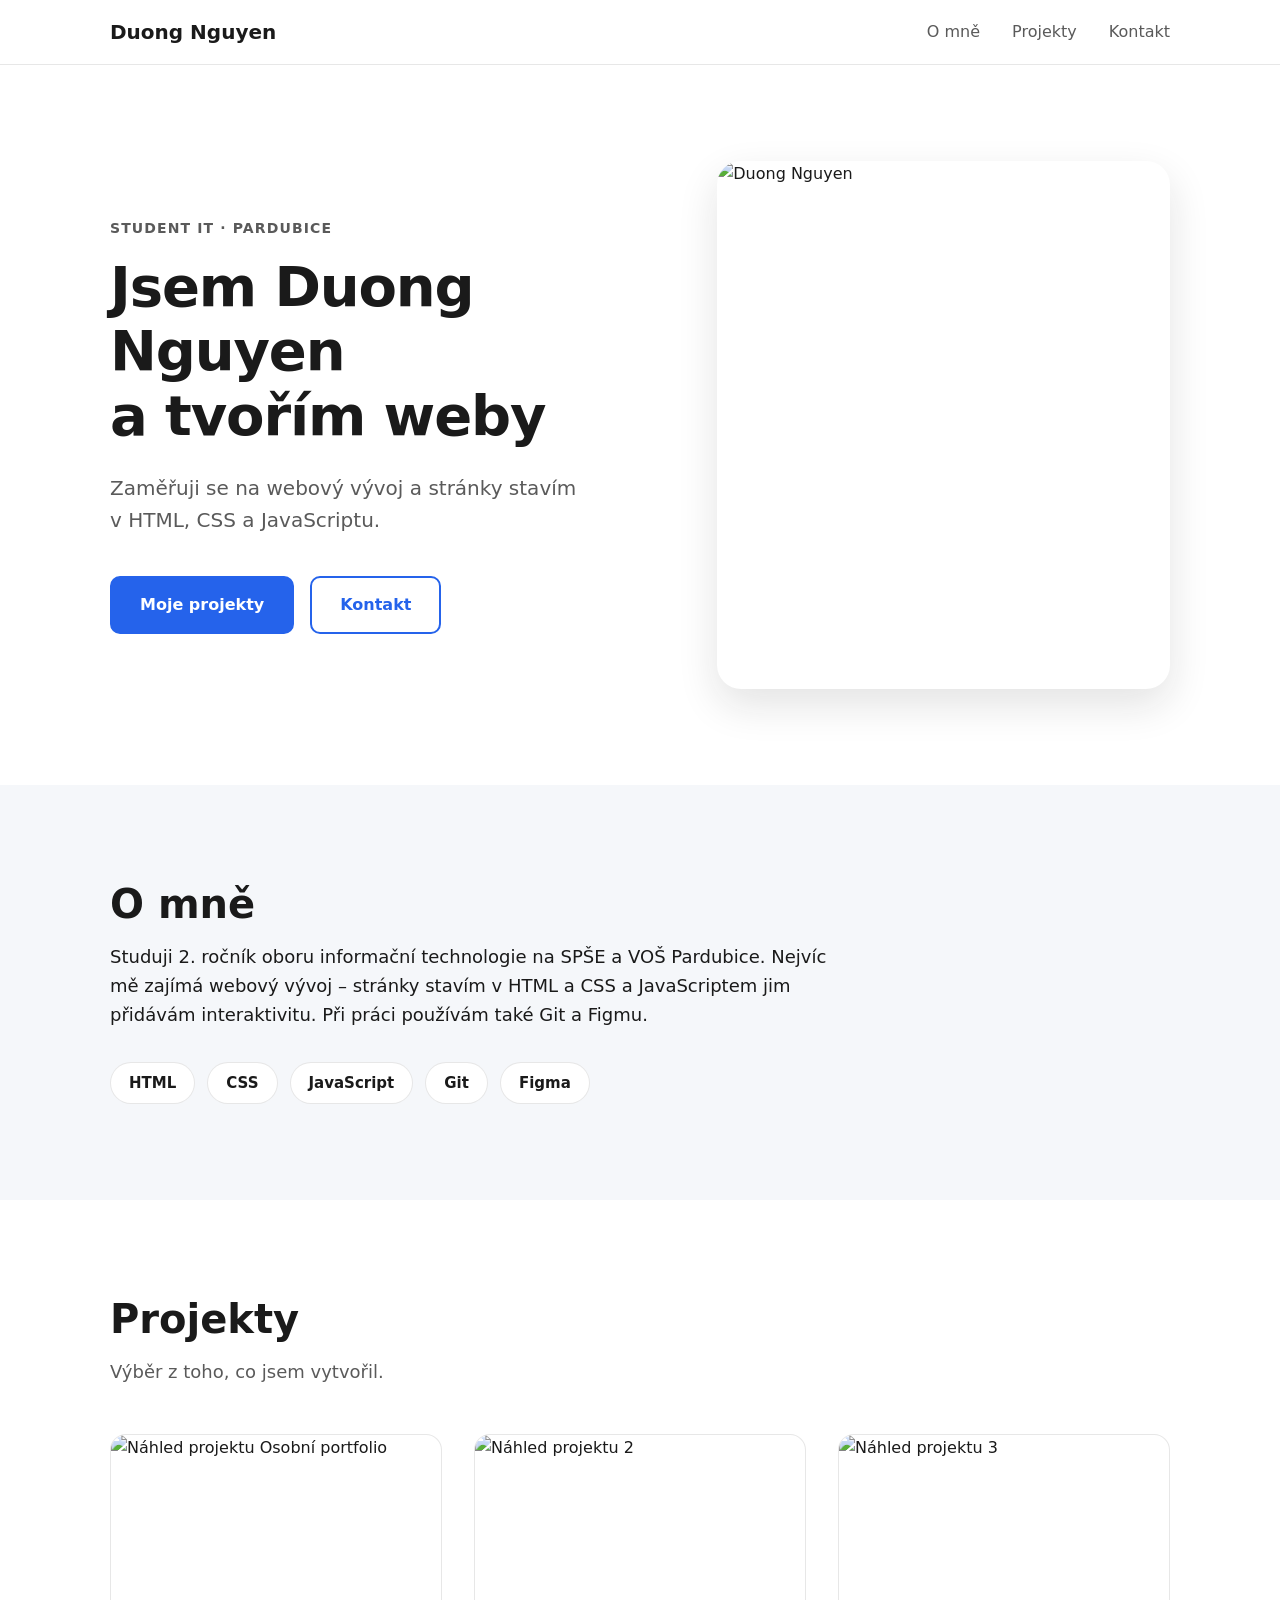
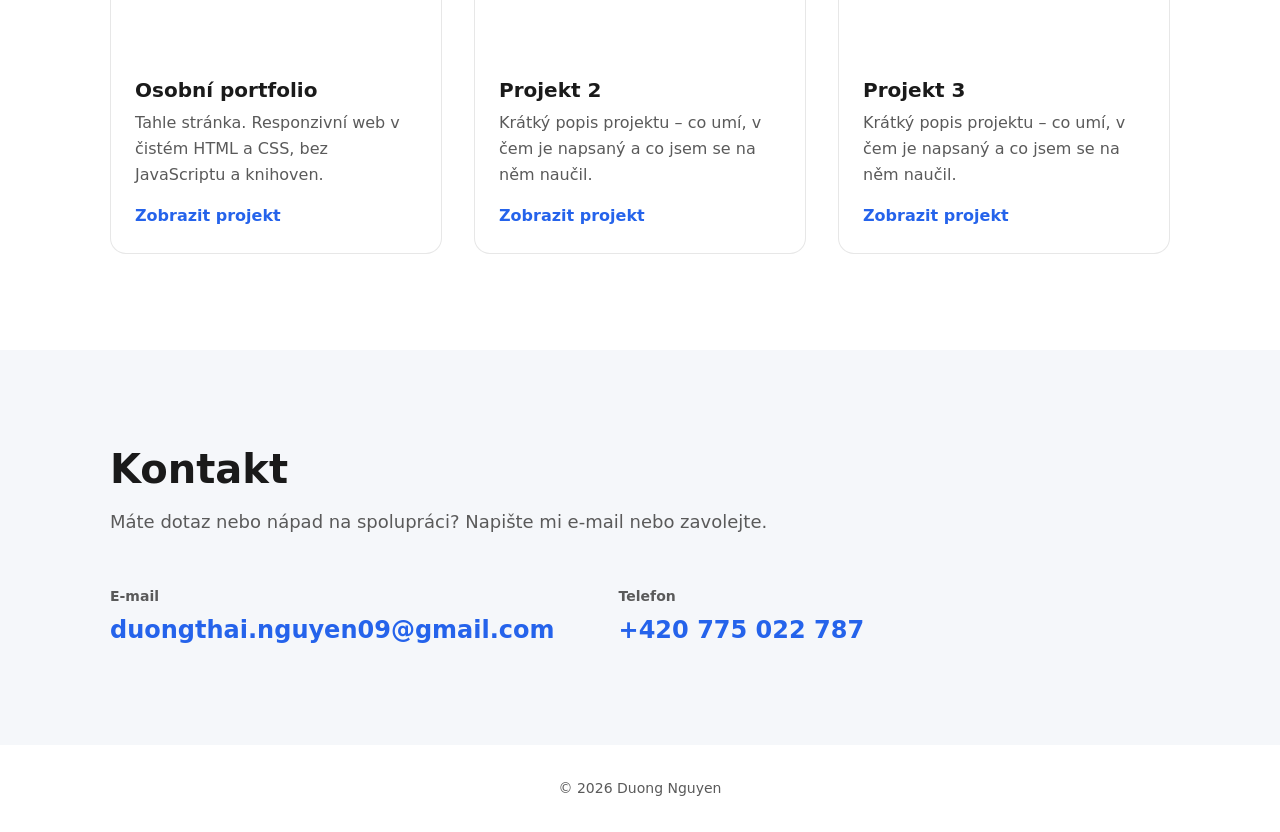
==== Landingpage.html @ 113cb016 "1. VERZE" ====
<!DOCTYPE html>
<html lang="cs">

<head>
  <meta charset="UTF-8">
  <!-- Bez tohohle řádku by mobil ukázal stránku jako zmenšený web pro počítač -->
  <meta name="viewport" content="width=device-width, initial-scale=1.0">
  <title>Duong Nguyen – portfolio</title>
  <!-- Krátký popis stránky (ukazuje ho třeba Google ve výsledcích hledání) -->
  <meta name="description"
    content="Duong Nguyen – student IT na SPŠE a VOŠ Pardubice. Webový vývoj v HTML, CSS a JavaScriptu.">
  <link rel="stylesheet" href="style.css">
</head>

<body>

  <!-- navigace -->
  <!-- Díky CSS (position: sticky) zůstává hlavička nahoře i při scrollování -->
  <header class="site-header">
    <!-- .container = obsah široký max. 1100 px a vycentrovaný (viz style.css) -->
    <div class="container header-inner">
      <a href="#uvod" class="logo">Duong Nguyen</a>

      <nav class="menu">
        <a href="#o-mne">O mně</a>
        <a href="#projekty">Projekty</a>
        <a href="#kontakt">Kontakt</a>
      </nav>
    </div>
  </header>

  <main>

    <!-- hero -->
    <section class="section" id="uvod">
      <div class="container hero-inner">

        <div class="hero-text">
          <p class="hero-label">Student IT · Pardubice</p>
          <h1>Jsem Duong Nguyen a&nbsp;tvořím weby</h1>
          <p class="hero-lead">Zaměřuji se na webový vývoj a&nbsp;stránky stavím v&nbsp;HTML, CSS a&nbsp;JavaScriptu.
          </p>

          <div class="hero-buttons">
            <!-- Tlačítka jsou obyčejné odkazy – jako tlačítka vypadají díky CSS -->
            <a href="#projekty" class="btn btn-primary">Moje projekty</a>
            <a href="#kontakt" class="btn btn-outline">Kontakt</a>
          </div>
        </div>

        <div class="hero-photo">
          <img src="https://placehold.co/600x700" alt="Duong Nguyen" width="600" height="700">
        </div>

      </div>
    </section>

    <!-- about me -->
    <section class="section section-alt" id="o-mne">
      <div class="container">
        <h2>O mně</h2>
        <p class="about-text">Studuji 2. ročník oboru informační technologie na SPŠE a VOŠ Pardubice. Nejvíc mě zajímá
          webový vývoj – stránky stavím v HTML a CSS a JavaScriptem jim přidávám interaktivitu. Při práci používám také
          Git a Figmu.</p>

        <ul class="tags">
          <li>HTML</li>
          <li>CSS</li>
          <li>JavaScript</li>
          <li>Git</li>
          <li>Figma</li>
        </ul>
      </div>
    </section>

    <!-- kontakt  -->
    <section class="section" id="projekty">
      <div class="container">
        <h2>Projekty</h2>
        <p class="section-lead">Výběr z toho, co jsem vytvořil.</p>

        <div class="projects-grid">

          <article class="card">
            <img src="https://placehold.co/600x400?text=Portfolio" alt="Náhled projektu Osobní portfolio" width="600"
              height="400">
            <div class="card-body">
              <h3>Osobní portfolio</h3>
              <p>Tahle stránka. Responzivní web v čistém HTML a CSS, bez JavaScriptu a knihoven.</p>
              <!-- ODKAZ NA GITHUB PROJEKT -->
              <a href="#" class="card-link">Zobrazit projekt</a>
            </div>
          </article>

          <article class="card">
            <img src="https://placehold.co/600x400?text=Projekt+2" alt="Náhled projektu 2" width="600" height="400">
            <div class="card-body">
              <h3>Projekt 2</h3>
              <p>Krátký popis projektu – co umí, v čem je napsaný a co jsem se na něm naučil.</p>
              <a href="#" class="card-link">Zobrazit projekt</a>
            </div>
          </article>

          <article class="card">
            <img src="https://placehold.co/600x400?text=Projekt+3" alt="Náhled projektu 3" width="600" height="400">
            <div class="card-body">
              <h3>Projekt 3</h3>
              <p>Krátký popis projektu – co umí, v čem je napsaný a co jsem se na něm naučil.</p>
              <a href="#" class="card-link">Zobrazit projekt</a>
            </div>
          </article>

        </div>
      </div>
    </section>

    <!-- kontakt -->
    <section class="section section-alt" id="kontakt">
      <div class="container">
        <h2>Kontakt</h2>
        <p class="section-lead">Máte dotaz nebo nápad na spolupráci? Napište mi e-mail nebo zavolejte.</p>

        <ul class="contact-list">
          <li>
            <span class="contact-label">E-mail</span>
            <a href="mailto:duongthai.nguyen09@gmail.com">duongthai.nguyen09@gmail.com</a>
          </li>
          <li>
            <span class="contact-label">Telefon</span>
            <a href="tel:+420 775 022 787">+420 775 022 787</a>
          </li>
        </ul>
      </div>
    </section>

  </main>

  <!-- footer -->
  <footer class="site-footer">
    <div class="container">
      <p>© 2026 Duong Nguyen</p>
    </div>
  </footer>

</body>

</html>
---- style.css ----
/* ==========================================================
   style.css – vzhled stránky
   index.html si tenhle soubor načítá přes:
   <link rel="stylesheet" href="style.css">

   Bloky jdou ve stejném pořadí jako v HTML:
   0. Barvy a základ
   1. Navigace
   2. Hero
   3. O mně
   4. Projekty
   5. Kontakt
   6. Patička
   7. Media queries (tablet a mobil)
   ========================================================== */


/* ==================== 0. BARVY A ZÁKLAD ==================== */

/* :root = kořen stránky. Proměnné (--neco) nadefinované tady
   pak použiješ kdekoli dál přes var(--neco).
   Chceš jinou barvu? Změň ji jen tady a změní se na celém webu. */
:root {
  --color-bg: #FFFFFF;          /* hlavní pozadí – bílá */
  --color-bg-alt: #F5F7FA;      /* pozadí každé druhé sekce – světle šedá */
  --color-text: #1A1A1A;        /* hlavní text */
  --color-text-muted: #5A5A5A;  /* vedlejší text (podnadpisy, popisky) */
  --color-accent: #2563EB;      /* modrá – tlačítka, odkazy, aktivní položka menu */

  /* Čáry a stíny. Nejsou to nové barvy: rgba(26, 26, 26, …) je barva
     textu #1A1A1A a rgba(37, 99, 235, …) je modrá #2563EB, jen
     poloprůhledné (poslední číslo = průhlednost od 0 do 1). */
  --color-line: rgba(26, 26, 26, 0.1);
  --shadow: 0 16px 40px rgba(26, 26, 26, 0.12);
  --shadow-accent: 0 8px 20px rgba(37, 99, 235, 0.3);
}

/* border-box: padding a rámeček se počítají DO šířky prvku,
   takže šířka 100 % je opravdu 100 % a nic nepřeteče. */
* {
  box-sizing: border-box;
}

html {
  scroll-behavior: smooth;    /* plynulé posunutí po kliknutí na odkaz v menu */
  scroll-padding-top: 64px;   /* při skoku na sekci nechá nahoře místo pro menu (jeho výška) */
}

body {
  margin: 0;                  /* zruší okraj 8 px, který dává prohlížeč */
  /* Systémové písmo – každé zařízení použije svoje vlastní
     (Windows: Segoe UI, Mac a iPhone: San Francisco, Android: Roboto).
     Nic se nestahuje, takže se stránka načte hned. */
  font-family: system-ui, -apple-system, "Segoe UI", Roboto, Arial, sans-serif;
  line-height: 1.6;           /* výška řádku = 1,6× velikost písma → lépe se to čte */
  color: var(--color-text);
  background-color: var(--color-bg);
}

/* Nadpisy a odstavce mají od prohlížeče vlastní okraje.
   Vynulujeme je a mezery nastavíme sami tam, kde je chceme. */
h1, h2, h3, p {
  margin: 0;
}

/* Nadpisy: tučné, s těsnějšími řádky */
h1, h2, h3 {
  font-weight: 700;
  line-height: 1.15;
  text-wrap: balance;         /* rozloží text nadpisu do řádků rovnoměrně */
}

h2 {
  font-size: 2.5rem;          /* rem = násobek základního písma: 1rem = 16 px, tady tedy 40 px */
  margin-bottom: 16px;
}

/* Obrázek nikdy nebude širší než místo, ve kterém je
   (jinak by šla stránka na mobilu posouvat do strany). */
img {
  display: block;             /* zruší malou mezeru pod obrázkem */
  max-width: 100%;
  height: auto;               /* výška se dopočítá, aby se obrázek nezdeformoval */
}

/* Odkazy: modré a bez podtržení */
a {
  color: var(--color-accent);
  text-decoration: none;
}

/* Rámeček kolem odkazu při ovládání klávesnicí (klávesa Tab).
   Při klikání myší se neukazuje. */
a:focus-visible {
  outline: 3px solid var(--color-accent);
  outline-offset: 4px;
}

/* Barvy textu, který označíš myší */
::selection {
  background-color: var(--color-accent);
  color: var(--color-bg);
}

/* Obal obsahu: max. 1100 px, vycentrovaný, 20 px od okrajů */
.container {
  max-width: 1100px;
  margin: 0 auto;             /* auto vlevo i vpravo = vycentrování */
  padding: 0 20px;
}

/* Společné pro všechny sekce: velká mezera nahoře a dole */
.section {
  padding: 96px 0;
}

/* Sekce se světle šedým pozadím (střídá se s bílou) */
.section-alt {
  background-color: var(--color-bg-alt);
}

/* Podnadpis pod h2 – vedlejší text */
.section-lead {
  font-size: 1.125rem;
  color: var(--color-text-muted);
  margin-bottom: 48px;
}


/* ==================== 1. NAVIGACE ==================== */

.site-header {
  position: sticky;           /* při scrollování se „přilepí" nahoru… */
  top: 0;                     /* …přesně k hornímu okraji okna */
  z-index: 10;                /* bude vždy NAD obsahem stránky, ne pod ním */
  background-color: var(--color-bg);
  border-bottom: 1px solid var(--color-line);
}

/* Flexbox: logo vlevo, menu vpravo, obojí svisle na středu */
.header-inner {
  display: flex;
  justify-content: space-between;  /* roztlačí logo a menu k okrajům */
  align-items: center;             /* svislé zarovnání na střed */
  height: 64px;                    /* stejné číslo jako scroll-padding-top nahoře */
}

.logo {
  font-size: 1.25rem;
  font-weight: 700;
  color: var(--color-text);
}

.menu {
  display: flex;              /* odkazy vedle sebe */
  gap: 32px;                  /* mezera mezi nimi */
}

.menu a {
  color: var(--color-text-muted);
  font-weight: 500;
  transition: color 0.2s ease;     /* barva se změní plynule, ne skokem */
}

/* Najetí myší na odkaz v menu */
.menu a:hover {
  color: var(--color-accent);
}

/* „Aktivní" položka menu – bez JavaScriptu.
   Po kliknutí na odkaz se na konec adresy přidá třeba #projekty
   a sekce s id="projekty" se stane cílem – v CSS je to :target.
   body:has(#projekty:target) čti jako: „když je na stránce cílem
   sekce #projekty…" – a pak obarvíme odkaz, který na ni vede. */
body:has(#o-mne:target) .menu a[href="#o-mne"],
body:has(#projekty:target) .menu a[href="#projekty"],
body:has(#kontakt:target) .menu a[href="#kontakt"] {
  color: var(--color-accent);
  text-decoration: underline;
  text-decoration-thickness: 2px;  /* tloušťka podtržení */
  text-underline-offset: 6px;      /* odsazení podtržení od textu */
}


/* ==================== 2. HERO ==================== */

/* Grid = mřížka. Dva sloupce: levý (text) je o trochu širší než pravý (fotka). */
.hero-inner {
  display: grid;
  grid-template-columns: 1.2fr 1fr;  /* fr = díl volného místa, tady 1,2 dílu : 1 díl */
  gap: 64px;                         /* mezera mezi sloupci */
  align-items: center;               /* text bude svisle na středu vedle fotky */
}

/* Malý nadpis nad h1 */
.hero-label {
  font-size: 0.875rem;
  font-weight: 600;
  letter-spacing: 0.08em;     /* trochu větší rozestupy mezi písmeny */
  text-transform: uppercase;  /* zobrazí se VELKÝMI písmeny (v HTML je napsaný normálně) */
  color: var(--color-text-muted);
  margin-bottom: 16px;
}

h1 {
  font-size: 3.5rem;          /* 56 px */
  letter-spacing: -0.02em;    /* velké písmo vypadá lépe, když je trochu „stažené" k sobě */
  margin-bottom: 24px;
}

.hero-lead {
  font-size: 1.25rem;
  color: var(--color-text-muted);
  margin-bottom: 40px;
}

/* Tlačítka vedle sebe; když se nevejdou, zalomí se pod sebe */
.hero-buttons {
  display: flex;
  flex-wrap: wrap;
  gap: 16px;
}

/* Společný vzhled obou tlačítek */
.btn {
  display: inline-block;
  padding: 14px 28px;
  border: 2px solid var(--color-accent);  /* rámeček mají obě, ať jsou stejně velká */
  border-radius: 10px;                    /* zaoblené rohy */
  font-weight: 600;
  transition: all 0.2s ease;              /* změny po najetí myší proběhnou plynule */
}

/* Plné modré tlačítko */
.btn-primary {
  background-color: var(--color-accent);
  color: var(--color-bg);                 /* bílý text */
}

.btn-primary:hover {
  transform: translateY(-2px);            /* posune tlačítko o 2 px nahoru */
  box-shadow: var(--shadow-accent);
}

/* Obtažené tlačítko: jen modrý rámeček a modrý text */
.btn-outline {
  background-color: transparent;
  color: var(--color-accent);
}

/* Po najetí myší se obtažené tlačítko vyplní modrou */
.btn-outline:hover {
  background-color: var(--color-accent);
  color: var(--color-bg);
  transform: translateY(-2px);
}

/* Fotka */
.hero-photo img {
  width: 100%;
  aspect-ratio: 6 / 7;        /* poměr stran jako placeholder 600 × 700 */
  object-fit: cover;          /* jinak velká fotka se ořízne, místo aby se zdeformovala */
  border-radius: 24px;        /* zaoblené rohy */
  box-shadow: var(--shadow);  /* jemný stín */
}


/* ==================== 3. O MNĚ ==================== */

.about-text {
  font-size: 1.125rem;
  max-width: 65ch;            /* ch = šířka jednoho znaku; moc dlouhé řádky se špatně čtou */
  margin-bottom: 32px;
}

/* Řádek štítků */
.tags {
  display: flex;
  flex-wrap: wrap;            /* když se štítky nevejdou do řádku, zalomí se */
  gap: 12px;
  list-style: none;           /* bez teček odrážek */
  margin: 0;
  padding: 0;                 /* seznam má normálně odsazení zleva – zrušíme ho */
}

.tags li {
  padding: 8px 18px;
  background-color: var(--color-bg);
  border: 1px solid var(--color-line);
  border-radius: 999px;       /* hodně velké číslo = úplně kulaté konce */
  font-size: 0.9375rem;
  font-weight: 600;
}


/* ==================== 4. PROJEKTY ==================== */

.projects-grid {
  display: grid;
  grid-template-columns: 1fr 1fr 1fr;  /* 3 stejně široké sloupce */
  gap: 32px;
}

.card {
  display: flex;
  flex-direction: column;     /* flexbox, ale pod sebou: obrázek nahoře, text pod ním */
  background-color: var(--color-bg);
  border: 1px solid var(--color-line);
  border-radius: 16px;
  overflow: hidden;           /* obrázek nepřeleze přes zaoblené rohy karty */
  transition: transform 0.25s ease, box-shadow 0.25s ease;
}

/* Najetí myší: karta se jemně zvedne a dostane stín */
.card:hover {
  transform: translateY(-6px);
  box-shadow: var(--shadow);
}

.card img {
  width: 100%;
  aspect-ratio: 3 / 2;        /* všechny obrázky budou stejně vysoké… */
  object-fit: cover;          /* …a nezdeformují se, i když nahraješ jiný rozměr */
}

/* Textová část karty. Díky flexboxu můžeme odkaz „přišpendlit" dolů,
   takže bude ve všech kartách ve stejné výšce, i když je popis různě dlouhý. */
.card-body {
  flex-grow: 1;               /* vyplní celou zbývající výšku karty */
  display: flex;
  flex-direction: column;     /* nadpis, text a odkaz pod sebou */
  align-items: flex-start;    /* odkaz nebude roztažený přes celou šířku karty */
  padding: 24px;
}

.card h3 {
  font-size: 1.25rem;
  margin-bottom: 8px;
}

.card p {
  color: var(--color-text-muted);
  margin-bottom: 16px;
}

.card-link {
  margin-top: auto;           /* auto = „všechno volné místo nade mnou" → odkaz je vždy dole */
  font-weight: 600;
}

.card-link:hover {
  text-decoration: underline;
  text-underline-offset: 4px;
}


/* ==================== 5. KONTAKT ==================== */

/* E-mail a telefon vedle sebe; na úzké obrazovce se zalomí pod sebe */
.contact-list {
  display: flex;
  flex-wrap: wrap;
  gap: 32px 64px;             /* 32 px mezi řádky, 64 px mezi sloupci */
  list-style: none;
  margin: 0;
  padding: 0;
}

/* Popisek nad odkazem (E-mail, Telefon) */
.contact-label {
  display: block;             /* span je normálně v řádku textu – takhle bude nad odkazem */
  font-size: 0.875rem;
  font-weight: 600;
  color: var(--color-text-muted);
  margin-bottom: 4px;
}

.contact-list a {
  font-size: 1.5rem;
  font-weight: 700;
  overflow-wrap: anywhere;    /* dlouhý e-mail se na úzkém mobilu zalomí, místo aby přetekl */
}

.contact-list a:hover {
  text-decoration: underline;
  text-underline-offset: 6px;
}


/* ==================== 6. PATIČKA ==================== */

.site-footer {
  padding: 32px 0;
  font-size: 0.875rem;
  color: var(--color-text-muted);
  text-align: center;
}


/* ==================== 7. MEDIA QUERIES ==================== */

/* Tablet a mobil: všechno uvnitř platí jen pro okno široké 768 px a méně */
@media (max-width: 768px) {

  /* Navigace: menší písmo a mezery, ať se logo i tři odkazy vejdou do jednoho řádku */
  .logo {
    font-size: 1rem;          /* 16 px */
  }

  .menu {
    gap: 16px;
  }

  .menu a {
    font-size: 0.9375rem;     /* 15 px */
  }

  /* Sekce: o trochu menší mezery (pořád aspoň 80 px) */
  .section {
    padding: 80px 0;
  }

  /* Hero: jeden sloupec místo dvou */
  .hero-inner {
    grid-template-columns: 1fr;
    gap: 40px;
  }

  /* order: -1 posune fotku v mřížce před text, tedy nahoru */
  .hero-photo {
    order: -1;
  }

  .hero-photo img {
    max-width: 420px;         /* na tabletu by jinak byla fotka obrovská */
  }

  h1 {
    font-size: 2.5rem;
  }

  h2 {
    font-size: 2rem;
  }

  .hero-lead {
    font-size: 1.125rem;
  }

  /* Projekty: karty pod sebou */
  .projects-grid {
    grid-template-columns: 1fr;
  }

  .contact-list a {
    font-size: 1.25rem;
  }
}

/* Malé telefony (šířka 360 px a méně): menu zmenšíme ještě o kousek */
@media (max-width: 360px) {

  .logo {
    font-size: 0.9375rem;     /* 15 px */
  }

  .menu {
    gap: 12px;
  }

  .menu a {
    font-size: 0.8125rem;     /* 13 px */
  }
}

/* Když má někdo v systému zapnuté „omezit animace", pohyb vypneme */
@media (prefers-reduced-motion: reduce) {

  html {
    scroll-behavior: auto;
  }

  .btn,
  .card {
    transition: none;
  }

  .btn:hover,
  .card:hover {
    transform: none;
  }
}
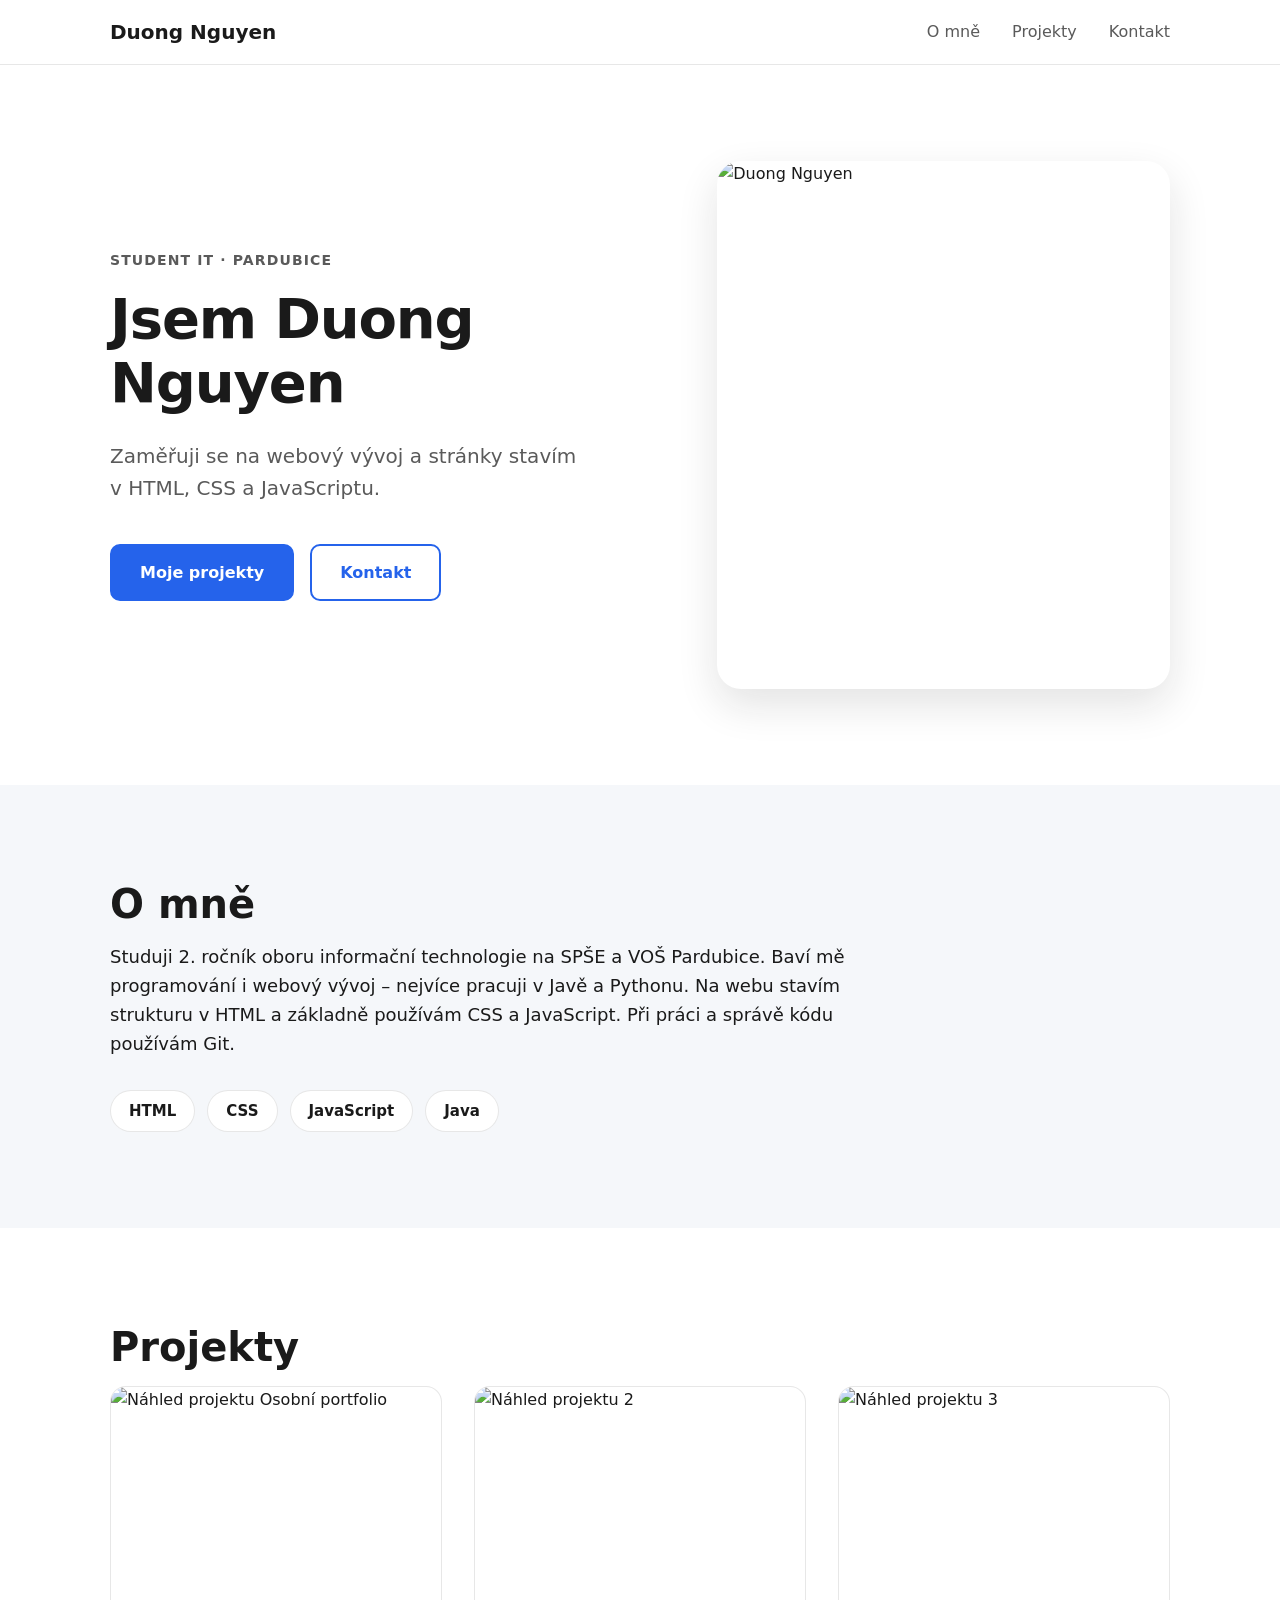
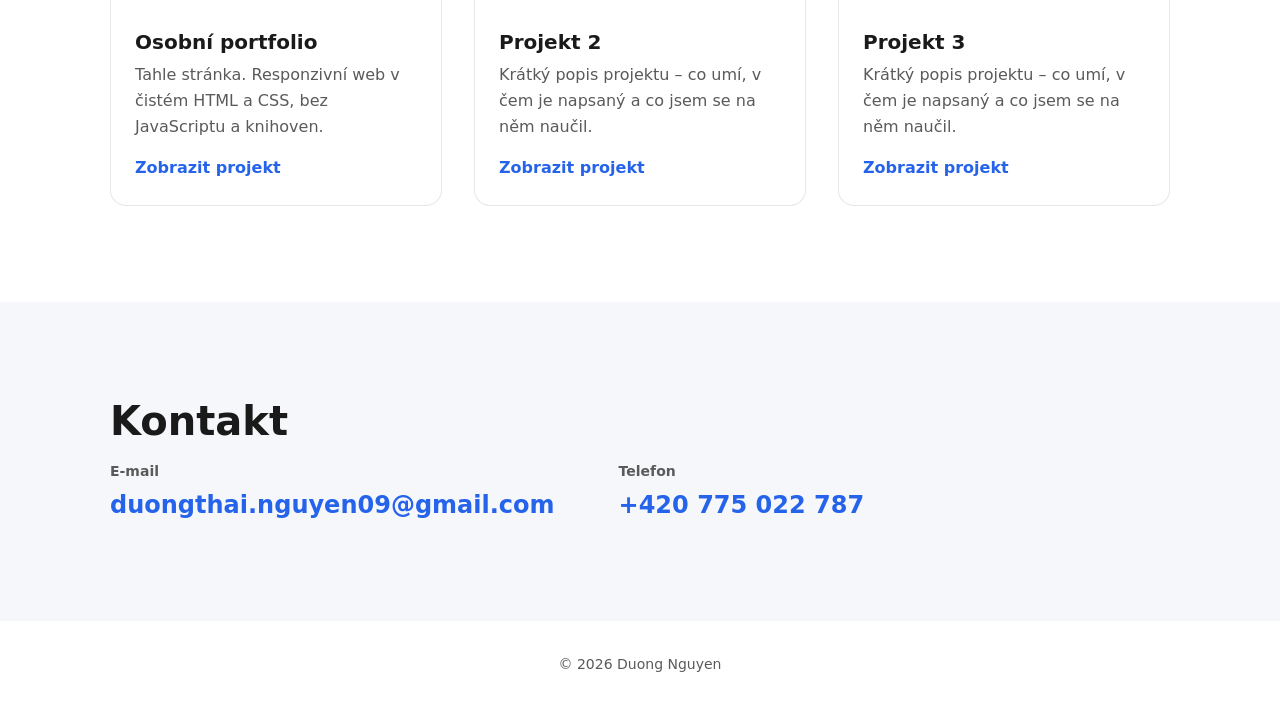
==== commit 2b853c34: "fix fix" ====
--- a/Landingpage.html
+++ b/Landingpage.html
@@ -37,7 +37,7 @@
 
         <div class="hero-text">
           <p class="hero-label">Student IT · Pardubice</p>
-          <h1>Jsem Duong Nguyen a&nbsp;tvořím weby</h1>
+          <h1>Jsem Duong Nguyen   </h1>
           <p class="hero-lead">Zaměřuji se na webový vývoj a&nbsp;stránky stavím v&nbsp;HTML, CSS a&nbsp;JavaScriptu.
           </p>
 
@@ -59,16 +59,15 @@
     <section class="section section-alt" id="o-mne">
       <div class="container">
         <h2>O mně</h2>
-        <p class="about-text">Studuji 2. ročník oboru informační technologie na SPŠE a VOŠ Pardubice. Nejvíc mě zajímá
-          webový vývoj – stránky stavím v HTML a CSS a JavaScriptem jim přidávám interaktivitu. Při práci používám také
-          Git a Figmu.</p>
+        <p class="about-text">Studuji 2. ročník oboru informační technologie na SPŠE a VOŠ Pardubice. Baví mě
+          programování i webový vývoj – nejvíce pracuji v Javě a Pythonu. Na webu stavím strukturu v HTML a základně
+          používám CSS a JavaScript. Při práci a správě kódu používám Git.</p>
 
         <ul class="tags">
           <li>HTML</li>
           <li>CSS</li>
           <li>JavaScript</li>
-          <li>Git</li>
-          <li>Figma</li>
+          <li>Java</li>
         </ul>
       </div>
     </section>
@@ -77,7 +76,6 @@
     <section class="section" id="projekty">
       <div class="container">
         <h2>Projekty</h2>
-        <p class="section-lead">Výběr z toho, co jsem vytvořil.</p>
 
         <div class="projects-grid">
 
@@ -118,8 +116,6 @@
     <section class="section section-alt" id="kontakt">
       <div class="container">
         <h2>Kontakt</h2>
-        <p class="section-lead">Máte dotaz nebo nápad na spolupráci? Napište mi e-mail nebo zavolejte.</p>
-
         <ul class="contact-list">
           <li>
             <span class="contact-label">E-mail</span>
--- a/style.css
+++ b/style.css
@@ -1,25 +1,3 @@
-/* ==========================================================
-   style.css – vzhled stránky
-   index.html si tenhle soubor načítá přes:
-   <link rel="stylesheet" href="style.css">
-
-   Bloky jdou ve stejném pořadí jako v HTML:
-   0. Barvy a základ
-   1. Navigace
-   2. Hero
-   3. O mně
-   4. Projekty
-   5. Kontakt
-   6. Patička
-   7. Media queries (tablet a mobil)
-   ========================================================== */
-
-
-/* ==================== 0. BARVY A ZÁKLAD ==================== */
-
-/* :root = kořen stránky. Proměnné (--neco) nadefinované tady
-   pak použiješ kdekoli dál přes var(--neco).
-   Chceš jinou barvu? Změň ji jen tady a změní se na celém webu. */
 :root {
   --color-bg: #FFFFFF;          /* hlavní pozadí – bílá */
   --color-bg-alt: #F5F7FA;      /* pozadí každé druhé sekce – světle šedá */
@@ -119,14 +97,6 @@
   background-color: var(--color-bg-alt);
 }
 
-/* Podnadpis pod h2 – vedlejší text */
-.section-lead {
-  font-size: 1.125rem;
-  color: var(--color-text-muted);
-  margin-bottom: 48px;
-}
-
-
 /* ==================== 1. NAVIGACE ==================== */
 
 .site-header {
@@ -167,11 +137,6 @@
   color: var(--color-accent);
 }
 
-/* „Aktivní" položka menu – bez JavaScriptu.
-   Po kliknutí na odkaz se na konec adresy přidá třeba #projekty
-   a sekce s id="projekty" se stane cílem – v CSS je to :target.
-   body:has(#projekty:target) čti jako: „když je na stránce cílem
-   sekce #projekty…" – a pak obarvíme odkaz, který na ni vede. */
 body:has(#o-mne:target) .menu a[href="#o-mne"],
 body:has(#projekty:target) .menu a[href="#projekty"],
 body:has(#kontakt:target) .menu a[href="#kontakt"] {
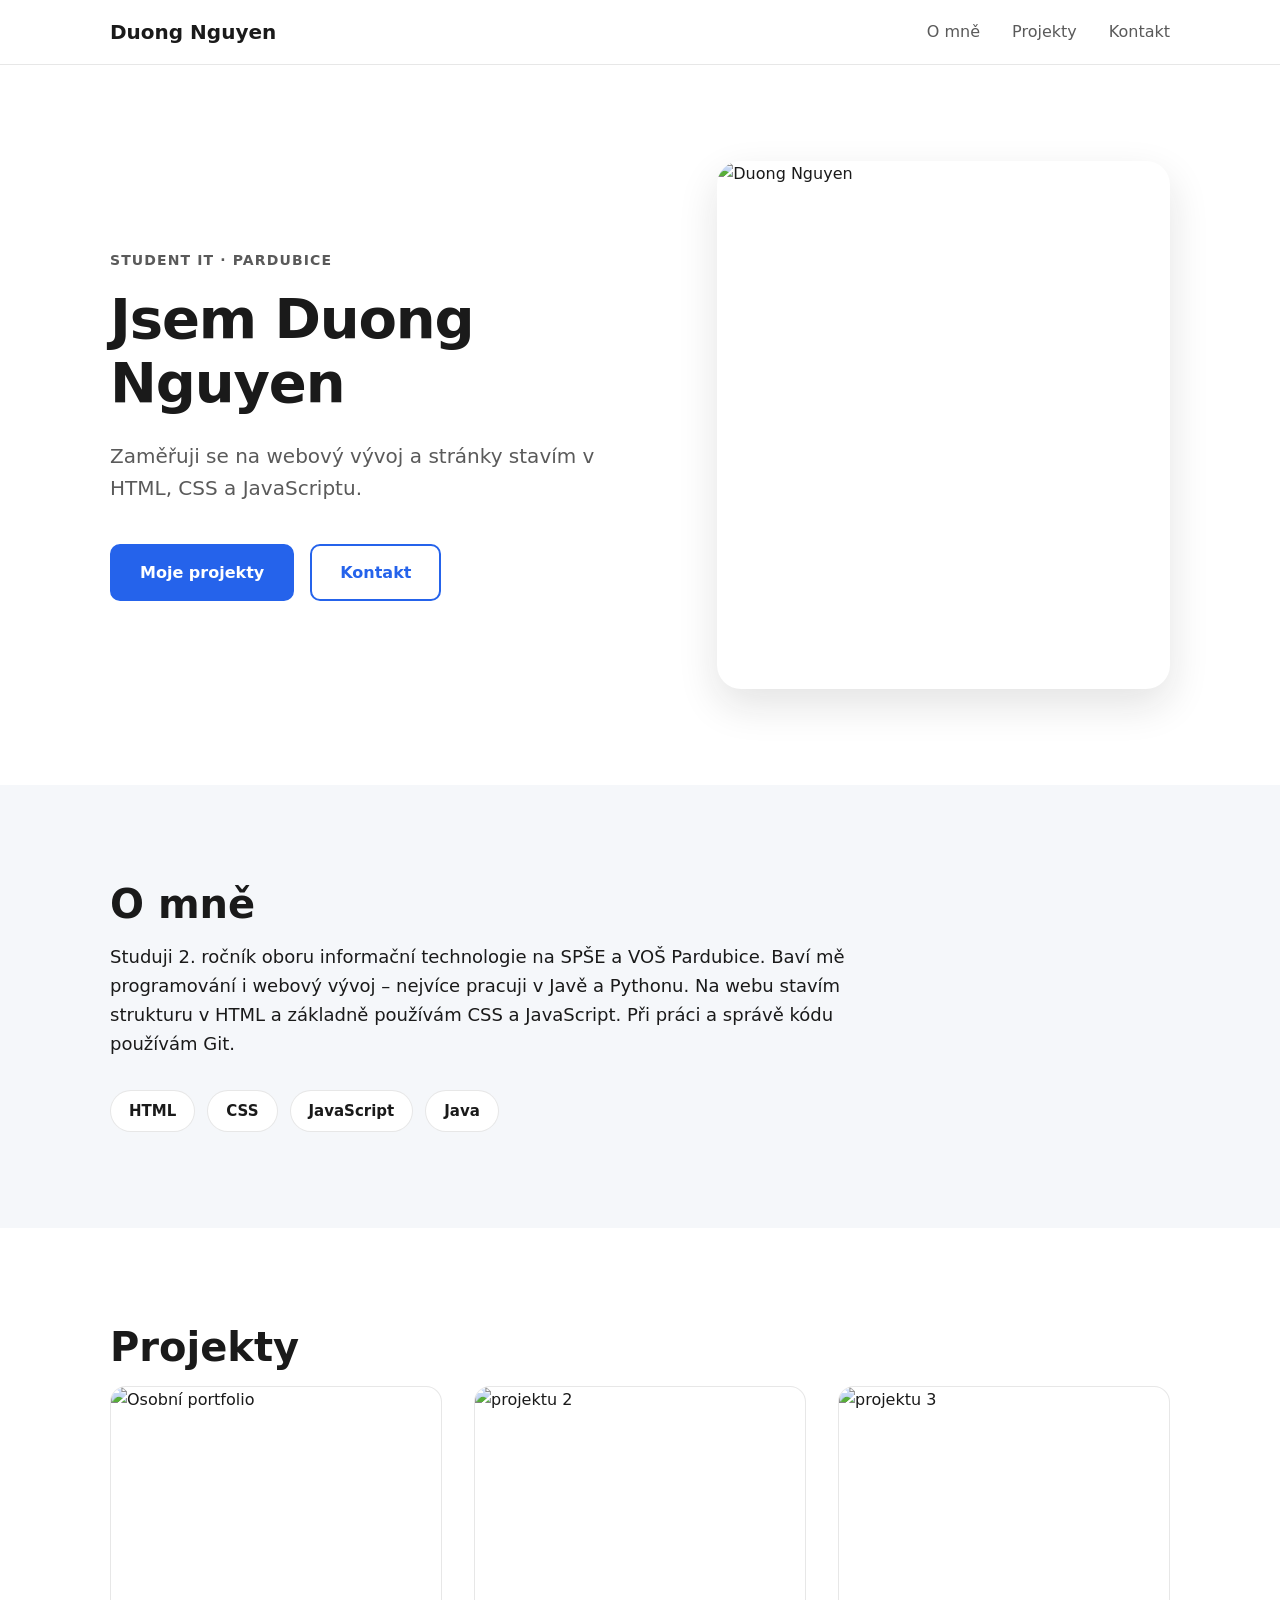
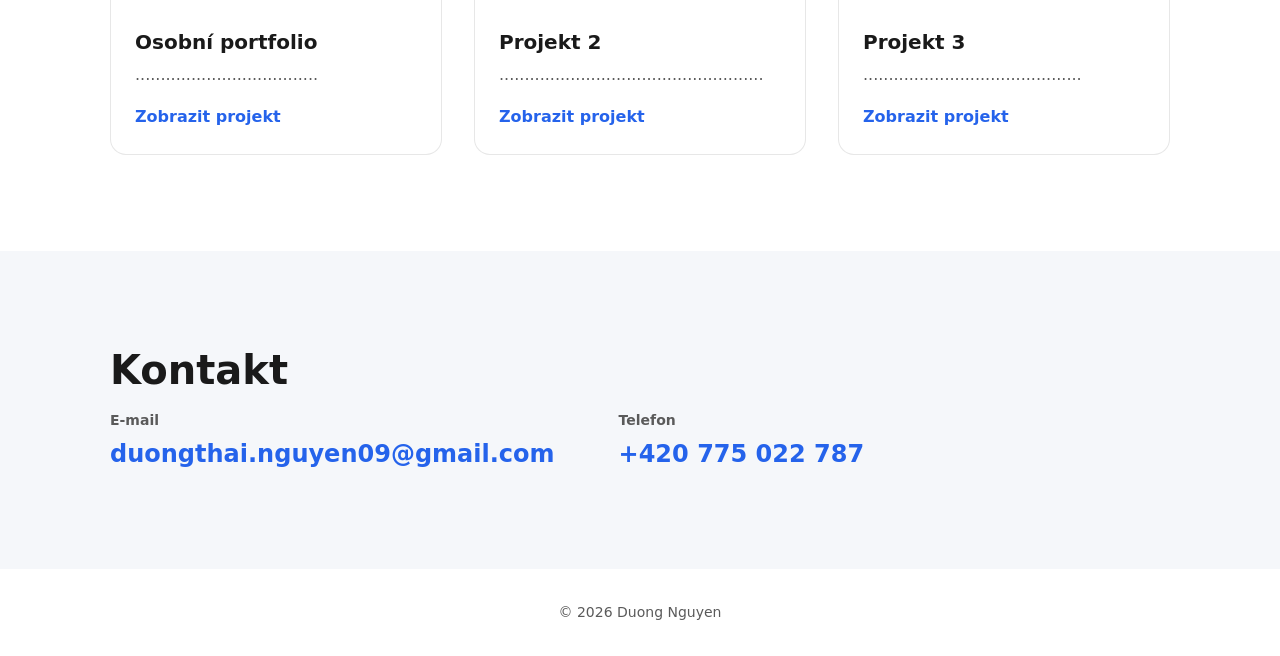
==== commit 6d3781ea: "V2" ====
--- a/Landingpage.html
+++ b/Landingpage.html
@@ -17,7 +17,6 @@
   <!-- navigace -->
   <!-- Díky CSS (position: sticky) zůstává hlavička nahoře i při scrollování -->
   <header class="site-header">
-    <!-- .container = obsah široký max. 1100 px a vycentrovaný (viz style.css) -->
     <div class="container header-inner">
       <a href="#uvod" class="logo">Duong Nguyen</a>
 
@@ -38,7 +37,7 @@
         <div class="hero-text">
           <p class="hero-label">Student IT · Pardubice</p>
           <h1>Jsem Duong Nguyen   </h1>
-          <p class="hero-lead">Zaměřuji se na webový vývoj a&nbsp;stránky stavím v&nbsp;HTML, CSS a&nbsp;JavaScriptu.
+          <p class="hero-lead">Zaměřuji se na webový vývoj a stránky stavím v HTML, CSS a JavaScriptu.
           </p>
 
           <div class="hero-buttons">
@@ -49,7 +48,7 @@
         </div>
 
         <div class="hero-photo">
-          <img src="https://placehold.co/600x700" alt="Duong Nguyen" width="600" height="700">
+          <img src="" alt="Duong Nguyen" width="600" height="700">
         </div>
 
       </div>
@@ -80,30 +79,30 @@
         <div class="projects-grid">
 
           <article class="card">
-            <img src="https://placehold.co/600x400?text=Portfolio" alt="Náhled projektu Osobní portfolio" width="600"
+            <img src="" alt=" Osobní portfolio" width="600"
               height="400">
             <div class="card-body">
               <h3>Osobní portfolio</h3>
-              <p>Tahle stránka. Responzivní web v čistém HTML a CSS, bez JavaScriptu a knihoven.</p>
+              <p>....................................</p>
               <!-- ODKAZ NA GITHUB PROJEKT -->
               <a href="#" class="card-link">Zobrazit projekt</a>
             </div>
           </article>
 
           <article class="card">
-            <img src="https://placehold.co/600x400?text=Projekt+2" alt="Náhled projektu 2" width="600" height="400">
+            <img src="" alt="projektu 2" width="600" height="400">
             <div class="card-body">
               <h3>Projekt 2</h3>
-              <p>Krátký popis projektu – co umí, v čem je napsaný a co jsem se na něm naučil.</p>
+              <p>....................................................</p>
               <a href="#" class="card-link">Zobrazit projekt</a>
             </div>
           </article>
 
           <article class="card">
-            <img src="https://placehold.co/600x400?text=Projekt+3" alt="Náhled projektu 3" width="600" height="400">
+            <img src="" alt=" projektu 3" width="600" height="400">
             <div class="card-body">
               <h3>Projekt 3</h3>
-              <p>Krátký popis projektu – co umí, v čem je napsaný a co jsem se na něm naučil.</p>
+              <p>...........................................</p>
               <a href="#" class="card-link">Zobrazit projekt</a>
             </div>
           </article>
